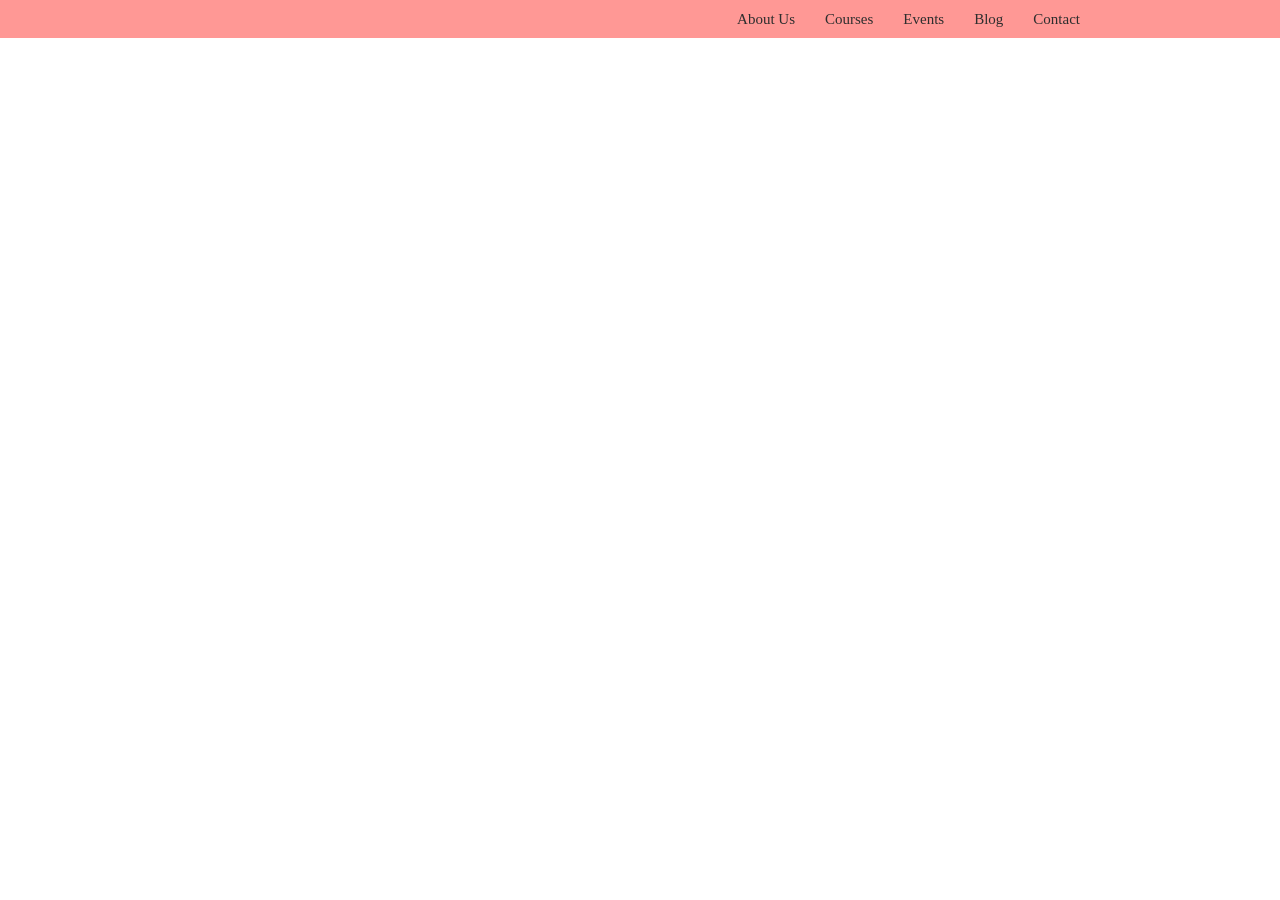
==== index.html @ e6e24cc7 "commid 2" ====
<!DOCTYPE html>
<html lang="en">
<head>
    <meta charset="UTF-8">
    <meta name="viewport" content="width=device-width, initial-scale=1.0">
    <title>Document</title>
    <link rel="stylesheet" href="./style.css">
</head>
<body>
    <div class="q w">
        <ul>
            <li><a href="./index.html">About Us</a></li>
            <li><a href="">Courses</a></li>
            <li><a href="">Events</a></li>
            <li><a href="">Blog</a></li>
            <li><a href="">Contact</a></li>
        </ul>
    </div>
    <div class="q">

    </div>
</body>
</html>
---- style.css ----
*{
    margin: 0px;
}
.q{
    background-color: rgb(255, 152, 149);
}
a{
    font-size: 15px;
    text-decoration: none;
    color: rgb(46, 46, 46);
}
li{
    display: inline-block;
    list-style: none;
    text-decoration: none;
}
ul{
    display: flex;
    gap: 30px;
}
.w{
    display: flex;
    justify-content: end;
    align-items: center;
    padding: 10px 200px;
}
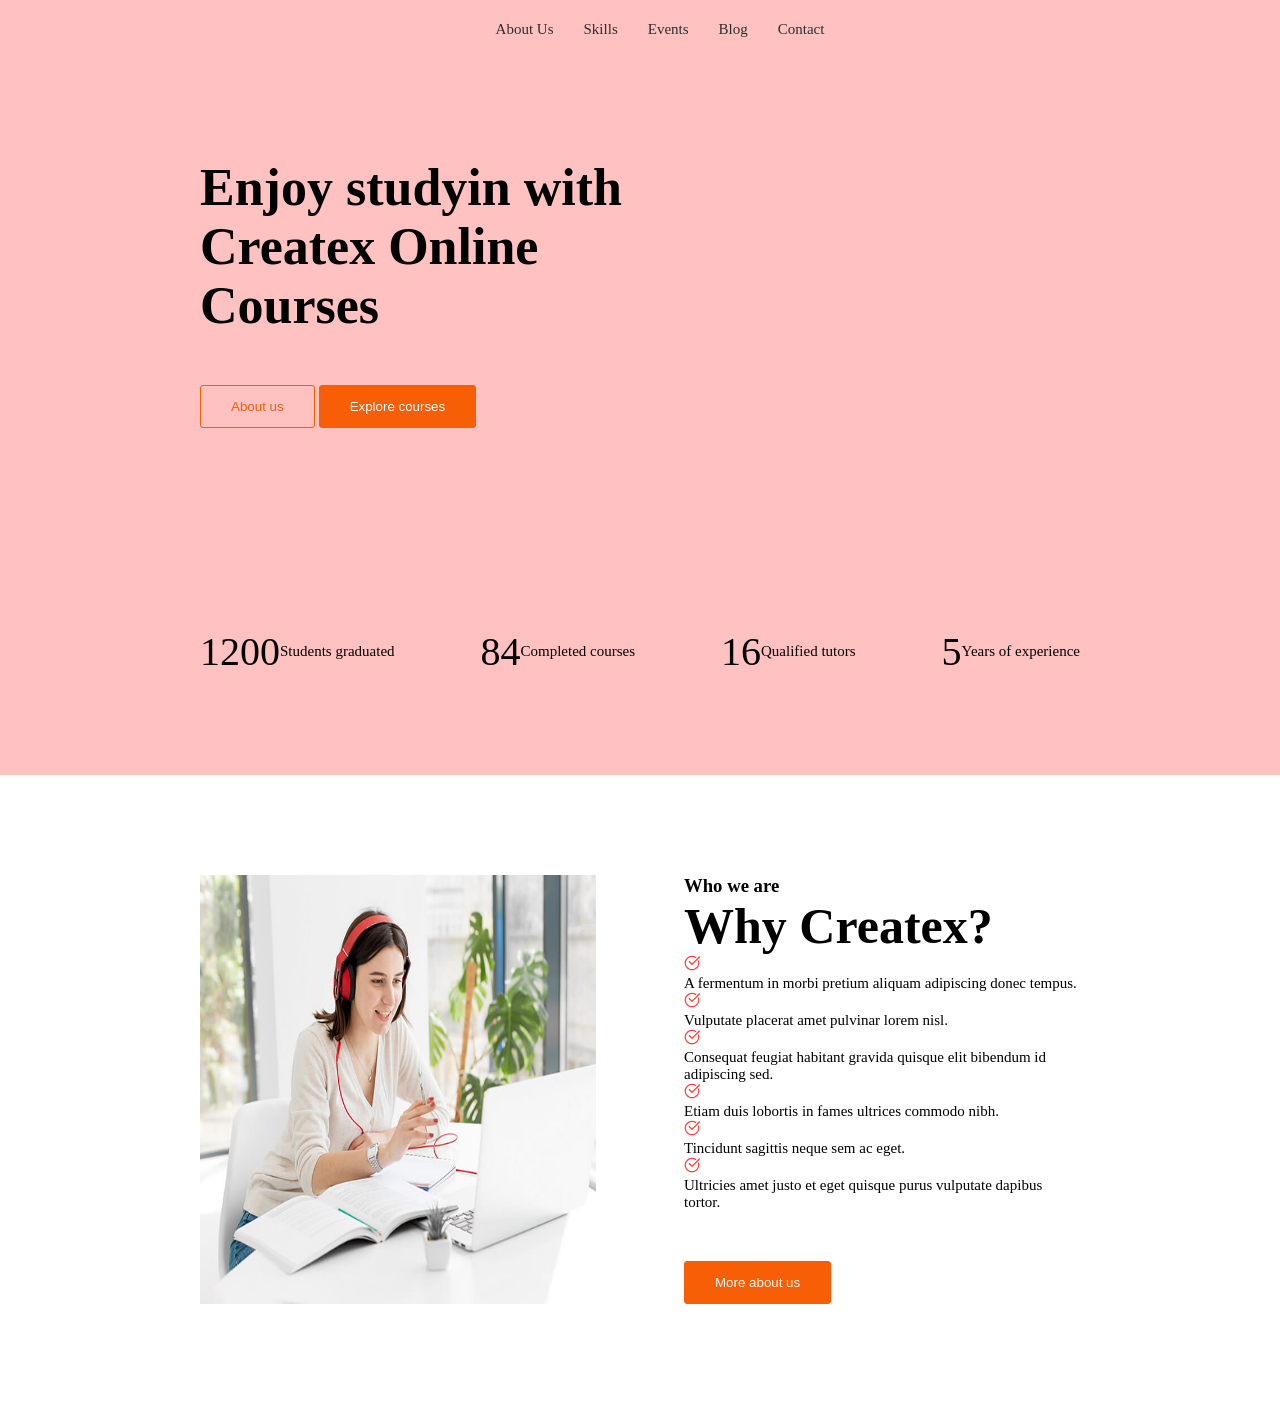
==== commit dde6f73b: "commid 3" ====
--- a/index.html
+++ b/index.html
@@ -10,14 +10,58 @@
     <div class="q w">
         <ul>
             <li><a href="./index.html">About Us</a></li>
-            <li><a href="">Courses</a></li>
+            <li><a href="">Skills</a></li>
             <li><a href="">Events</a></li>
             <li><a href="">Blog</a></li>
             <li><a href="">Contact</a></li>
         </ul>
     </div>
-    <div class="q">
-
+    <div class="q r">
+    <div class="e">
+        <h1>Enjoy studyin with Createx Online Courses</h1>
+    </div>
+    <div>
+    <button class="t">About us</button>
+    <button class="t y">Explore courses</button>
+    </div>
+    <div class="o">
+    <div class="o">
+    <p class="u">1200</p>
+    <p class="u i">Students graduated</p>
+    </div>
+    <div class="o">
+    <p class="u">84</p>
+    <p class="u i">Completed courses</p>
+    </div>
+    <div class="o">
+    <p class="u">16</p>
+    <p class="u i">Qualified tutors</p>
+    </div>
+    <div class="o">
+    <p class="u">5</p>
+    <p class="u i">Years of experience</p>
+    </div>
+    </div>
+    </div>
+    <div class="a">
+        <img src="./42882e7edc220bad651449c3db71062627acb33b.jpg" class="p" alt="">
+    <div>
+        <h3>Who we are</h3>
+        <h4 class="s">Why Createx?</h3>
+        <img src="./check.svg" alt="">
+        <p class="i d">A fermentum in morbi pretium aliquam adipiscing donec tempus.</p>
+        <img src="./check.svg" alt="">
+        <p class="i d">Vulputate placerat amet pulvinar lorem nisl.</p>
+        <img src="./check.svg" alt="">
+        <p class="i d">Consequat feugiat habitant gravida quisque elit bibendum id adipiscing sed.</p>
+        <img src="./check.svg" alt="">
+        <p class="i d">Etiam duis lobortis in fames ultrices commodo nibh.</p>
+        <img src="./check.svg" alt="">
+        <p class="i d">Tincidunt sagittis neque sem ac eget.</p>
+        <img src="./check.svg" alt="">
+        <p class="i d">Ultricies amet justo et eget quisque purus vulputate dapibus tortor.</p>
+            <button class="t y">More about us</button>
+    </div>
     </div>
 </body>
 </html>
--- a/style.css
+++ b/style.css
@@ -2,7 +2,7 @@
     margin: 0px;
 }
 .q{
-    background-color: rgb(255, 152, 149);
+    background-color: rgb(255, 194, 192);
 }
 a{
     font-size: 15px;
@@ -20,7 +20,56 @@
 }
 .w{
     display: flex;
-    justify-content: end;
+    justify-content: center;
     align-items: center;
-    padding: 10px 200px;
+    padding: 20px 200px;
+}
+.e{
+    width: 50%;
+    font-size: 26px;
+    padding-bottom: 0px;
+}
+.r{
+    padding: 100px 200px;
+}
+.t{
+    margin-top: 50px;
+    color: rgba(247, 94, 5, 1);
+    border: 1px solid rgba(247, 94, 5, 1);
+    border-radius: 3px;
+    background-color: rgb(255, 194, 192);
+    padding: 13px 30px;
+}
+.y{
+    color: white;
+    background-color: rgba(247, 94, 5, 1);
+}
+.u{
+    display: inline-block;
+    font-size: 40px;
+    margin-top: 200px;
+}
+.i{
+    font-size: 15px;
+    display: inline-block;
+}
+.o{
+
+    display: flex;
+    justify-content: space-between;
+    align-items: center;
+}
+.a{
+    padding: 100px 200px;
+    display: flex;
+    gap: 10%;
+}
+.p{
+    width: 45%;
+}
+.s{
+    font-size: 50px;
+}
+.d{
+    display: block;
 }
